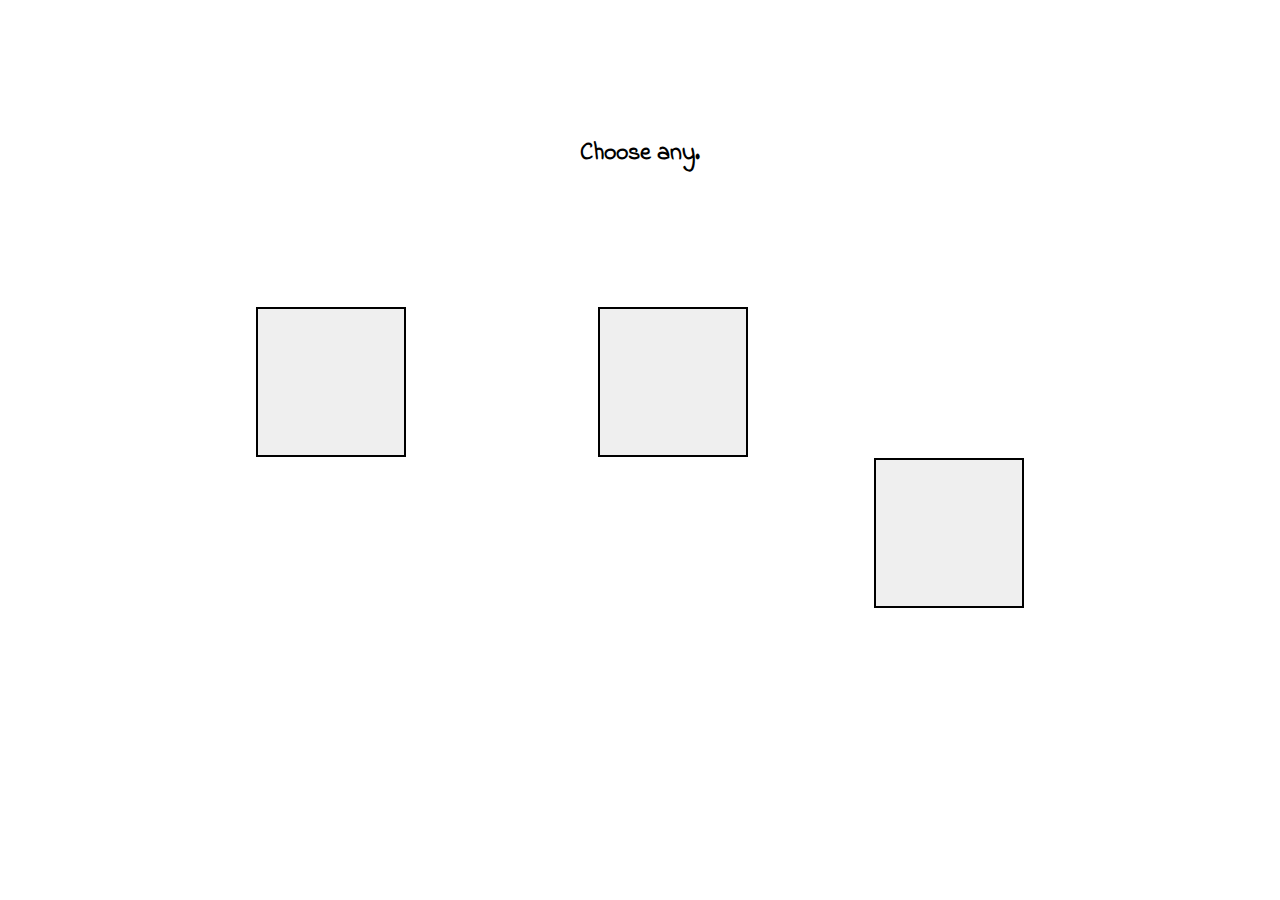
==== block.html @ 8e779afb "gdfg" ====
<!DOCTYPE html>
<html lang="en">
<head>
	<meta charset="UTF-8">
	<title>Button</title>
	<link rel="stylesheet" href="block.css">
	<link href="https://fonts.googleapis.com/css?family=Indie+Flower" rel="stylesheet"> 
	<script src="main.js"></script>
</head>
<body>
	<div class="container">
		
		<h1>Choose any.</h1>
		<div class="container_two">
			<button id="one" onclick="chpok('text')">
				
			</button>
			<button id="sred"  onclick="chpok('text')">
				
			</button>
			<button id="two"  onclick="chpok('text')">
				
			</button>
			<div id="text" style="display: none;">
    		<h1 id="hb">You gay.</h1>
		</div>
		</div>
		</div>
	<script>
function chpok(id){
    elem = document.getElementById(id); //находим блок div по его id, который передали в функцию
    state = elem.style.display; //смотрим, включен ли сейчас элемент
    if (state =='none') elem.style.display='block'; //если включен, то выключаем //иначе - включаем
}
</script>
</body>
</html>
---- block.css ----
body{
	padding: 0;
	margin: 0;
}

.container{
	margin: 0 auto;
	width: 60%;
	padding-top: 120px;

}


h1{
	color: black;
	font-family: 'Indie Flower', cursive;
	font-size: 18pt;
	text-align: center;
}

.container_two{
	margin: 0 auto;
	width: 100%;
	padding-top: 120px;
	display: inline-block;
}

button{
	
	width: 150px;
	height: 150px;
	border: 2px solid black;
}
#one{
	float: left;
}

#sred{
	margin-right: 25%;
	margin-left: 25%;
}

#two{
	float: right; 
}

#hb{
	padding-top: 100px;
}
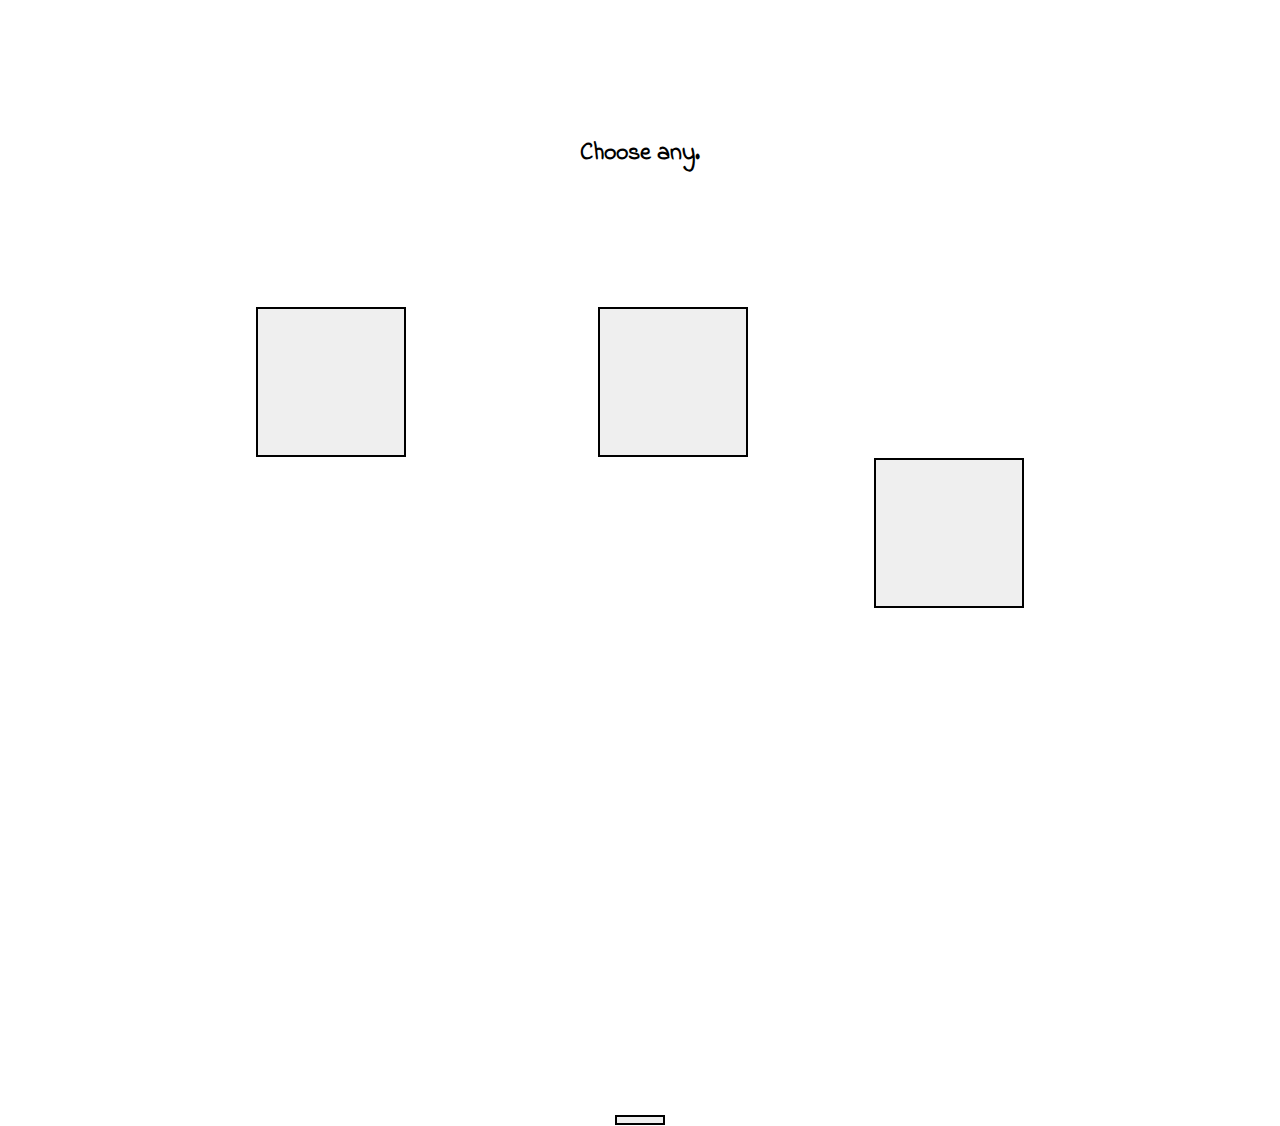
==== commit 6fb2add7: "im" ====
--- a/block.html
+++ b/block.html
@@ -26,11 +26,24 @@
 		</div>
 		</div>
 		</div>
+		<div class="footer">
+			<button id="cheat" onclick="chpoki('text')">
+			</button>
+		</div>
 	<script>
 function chpok(id){
     elem = document.getElementById(id); //находим блок div по его id, который передали в функцию
     state = elem.style.display; //смотрим, включен ли сейчас элемент
+
     if (state =='none') elem.style.display='block'; //если включен, то выключаем //иначе - включаем
+}
+
+function chpoki() {
+ var cheat = prompt("Cheat:")
+
+ if(cheat == "190.156.1.1.4.5.3"){
+ 	confirm("БЛЯТЬ СУКА ПИЗДА НЕ ЛЕЗЬ БЛЯТЬ ИИИИИИИИГОРЬ НАХУЙ!!!!");
+ }
 }
 </script>
 </body>
--- a/block.css
+++ b/block.css
@@ -46,4 +46,16 @@
 
 #hb{
 	padding-top: 100px;
+}
+
+.footer{
+	padding-top: 500px;
+	width: 100%;
+	text-align: center;
+}
+
+#cheat{
+	width: 50px;
+	height: 10px;
+	border: 2px solid black;
 }